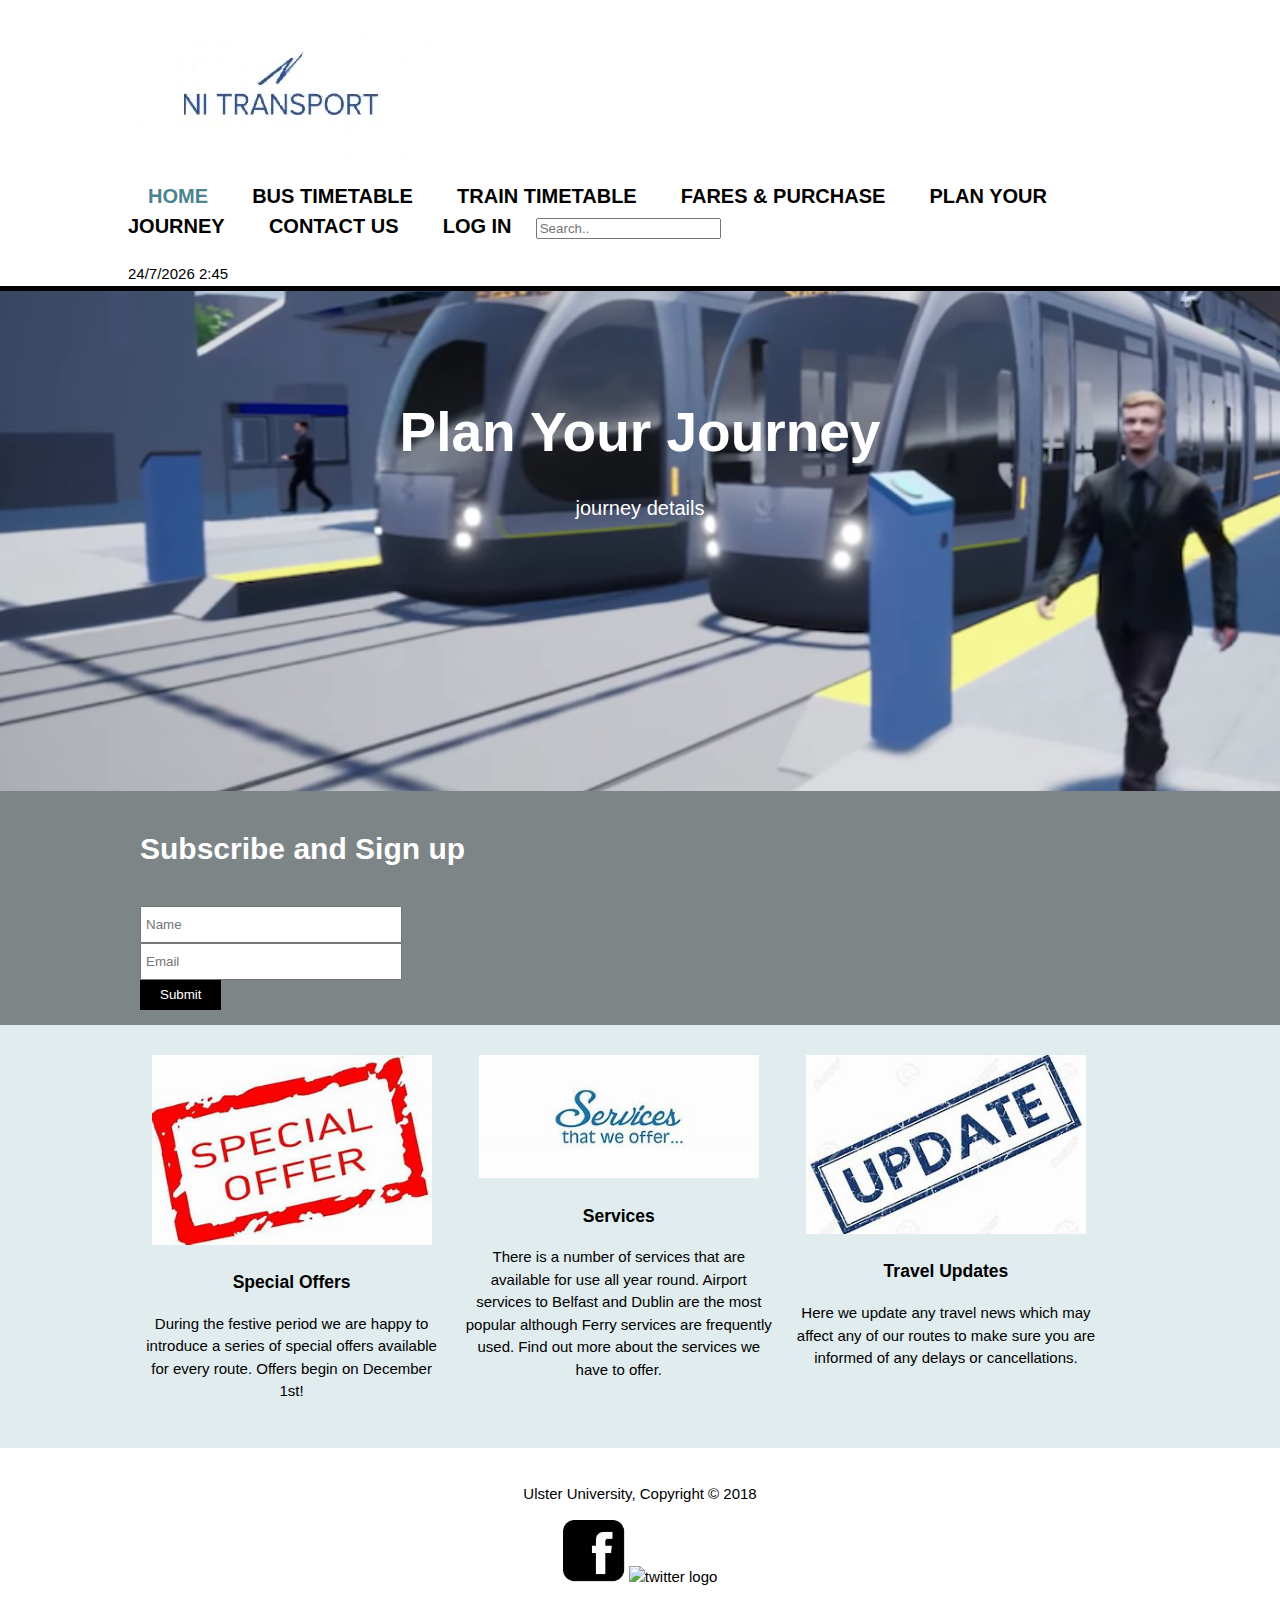
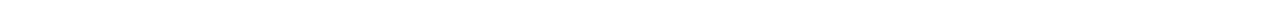
==== index.html @ bf231daf "Add files via upload" ====
<!DOCTYPE html>
<html>
<head>
	<title>Group Assignment</title>
	<meta name="viewport" content="width=device-width, initial-scale=1.0">
	<link rel="stylesheet" href="main.css">
</head>
<body>
    <header>
      <div class="container">
		  <div id=branding">
		  <img id="logo" src="logo1.jpg"
		  </div>
           
<br>
            <nav>
                <ul>
                    <li class="current"><a href="index.html">Home</a></li>
		            <li><a href="bus.html">Bus Timetable</a></li>
		            <li><a href="train.html">Train Timetable</a></li>
					<li><a href="fares.html">Fares & Purchase</a></li>
		            <li><a href="plan.html">Plan Your Journey</a></li>
		            <li><a href="contact.html">Contact Us</a></li>
					<li><a href="staff.html">Log In</a></li>
					<input type="text" placeholder="Search..">
                </ul>
				<br>
            </nav>
			
			<script>
  var currentDate = new Date(),
      day = currentDate.getDate(),
      month = currentDate.getMonth() + 1,
      year = currentDate.getFullYear();
  document.write(day + "/" + month + "/" + year)
</script>
<script>
 var currentTime = new Date(),
      hours = currentTime.getHours(),
      minutes = currentTime.getMinutes();
 if (minutes < 10) {
  minutes = "0" + minutes;
  }
 document.write(hours + ":" + minutes)
</script>
      </div>
    </header>
	


	<section id="showcase">
	   <div class="container">
	     <h1>Plan Your Journey</h1>
		 <p>journey details</p>
	   </div>
	</section>
	
	<section id="button">
	   <div class="container">
	     <h1>Subscribe and Sign up</h1>
		 <form>
		    <div>
		    <input type="text" placeholder="Name">
			</div>
			<div>
			<input type="email" placeholder="Email">
			</div>
			<button type="submit" class="button1">Submit</button>
		 </form>
	   </div>
	</section>
	
	<section id="topics">
	   <div class="container">
	      <div class="topic1">
		    <img src="offer.jpg">
		    <h3>Special Offers</h3>
			<p>During the festive period we are happy to introduce a series 
			of special offers available for every route. Offers begin on 
            December 1st!</p>
		  </div>
	      <div class="topic1">
		    <img src="service.jpg">
		    <h3>Services</h3>
			<p>There is a number of services that are available for use all
			year round. Airport services to Belfast and Dublin are the most
			popular although Ferry services are frequently used. Find out 
            more about the services we have to offer.</p>
		  </div>
		  <div class="topic1">
		    <img src="update.jpg">
		    <h3>Travel Updates</h3>
			<p>Here we update any travel news which may affect any of our 
			routes to make sure you are informed of any delays or 
			cancellations.</p>  
		  </div>
	   </div>
	</section>
	
	<footer>
	    <p>Ulster University, Copyright &copy; 2018</p>
		
		<img src="facebook.png" alt="facebook logo" href="facebook.com">
        <img src="twitter.png" alt="twitter logo" href="twitter.com">
    </footer>
		
</body>
</html>
---- main.css ----
body
{
	font-family: Arial, Helvetica, sans-serif;
	font-size: 15px;
	line-height: 1.5;
	padding: 0;
	margin: 0;
	background-color: #E1ECEF;
}

.container
{
	width: 80%;
	margin: auto;
	overflow: hidden;
}

header
{
	background-color: #FFFFFF;
	color: #000000;
	padding-top: 30px;
	min-height: 70px;
	border-bottom: #000000 5px solid;
}

header a
{
	color: #000000;
	text-decoration: none;
	text-transform: uppercase;
	font-size: 20px;
	font-weight: bold;
}

header ul 
{
	margin: 0;
	padding: 0;
}

header li 
{
	float: center;
	display: inline;
	padding: 0 20px 0 20px;
}

header #branding
{
	float: left;
}

header #branding h1
{
	margin: 0;
}

header nav
{
	float: right;
	margin-top: 10px;
}

header .current a
{
	color: #4B8491;
	font-weight: bold;
}

header a:hover
{
    color: #cccccc;
	font-weight: bold;
}


#showcase
{
	min-height: 500px;
	background:url(rail.jpg) no-repeat;
    background-size: cover;
	text-align: center;
	color: #ffffff;
	background-attachment: fixed;
}

#showcase h1
{
	margin-top: 100px;
	font-size: 55px;
	margin-bottom: 10px;
}

#showcase p
{
	font-size: 20px;
}

#button
{
	padding: 15px;
	color: #ffffff;
	background-color: #7D8586;
}

#button h1
{
	float: left:
}

#button form
{
	float: left;
	margin-top: 15px;
}

.button1
{
	height: 30px;
	background-color: #000000;
	border: 0;
	padding-left: 20px;
	padding-right: 20px;
	color: #ffffff;
}

#button input[type="text"]
{
	padding: 4px;
	height: 25px;
	width: 250px;
}


#button input[type="email"]
{
	padding: 4px;
	height: 25px;
	width: 250px;
}

#topics
{
	margin-top: 20px;
}

#topics .topic1
{
	float: left;
	width: 30%;
	padding: 10px;
	text-align: center;
}

#topics .topic1 img
{
	width: 280px;
}

script{
	margin-left: auto:
	

}

footer
{
	padding: 20px;
	margin-top: 20px;
	color: #000000;
	background-color: #FFFFFF;
	text-align: center;
}

footer img
{
    width: 5%;
}
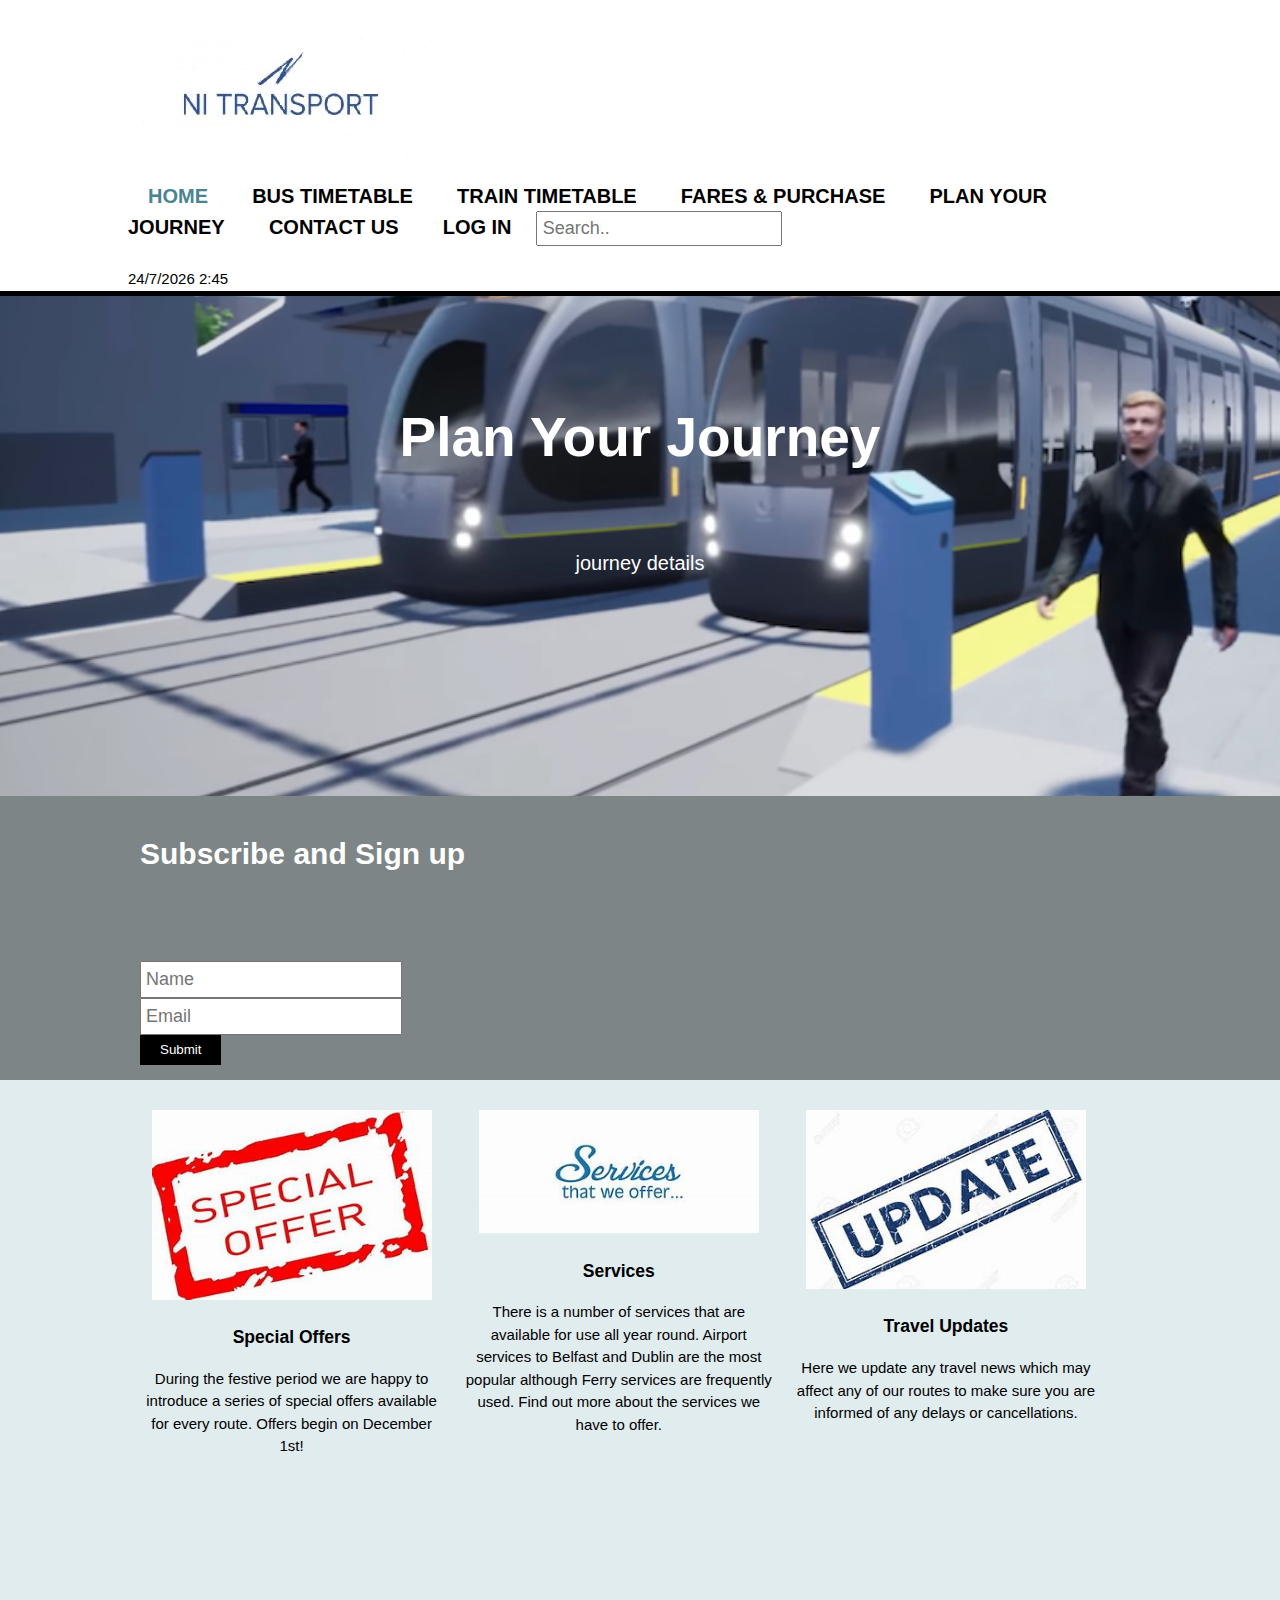
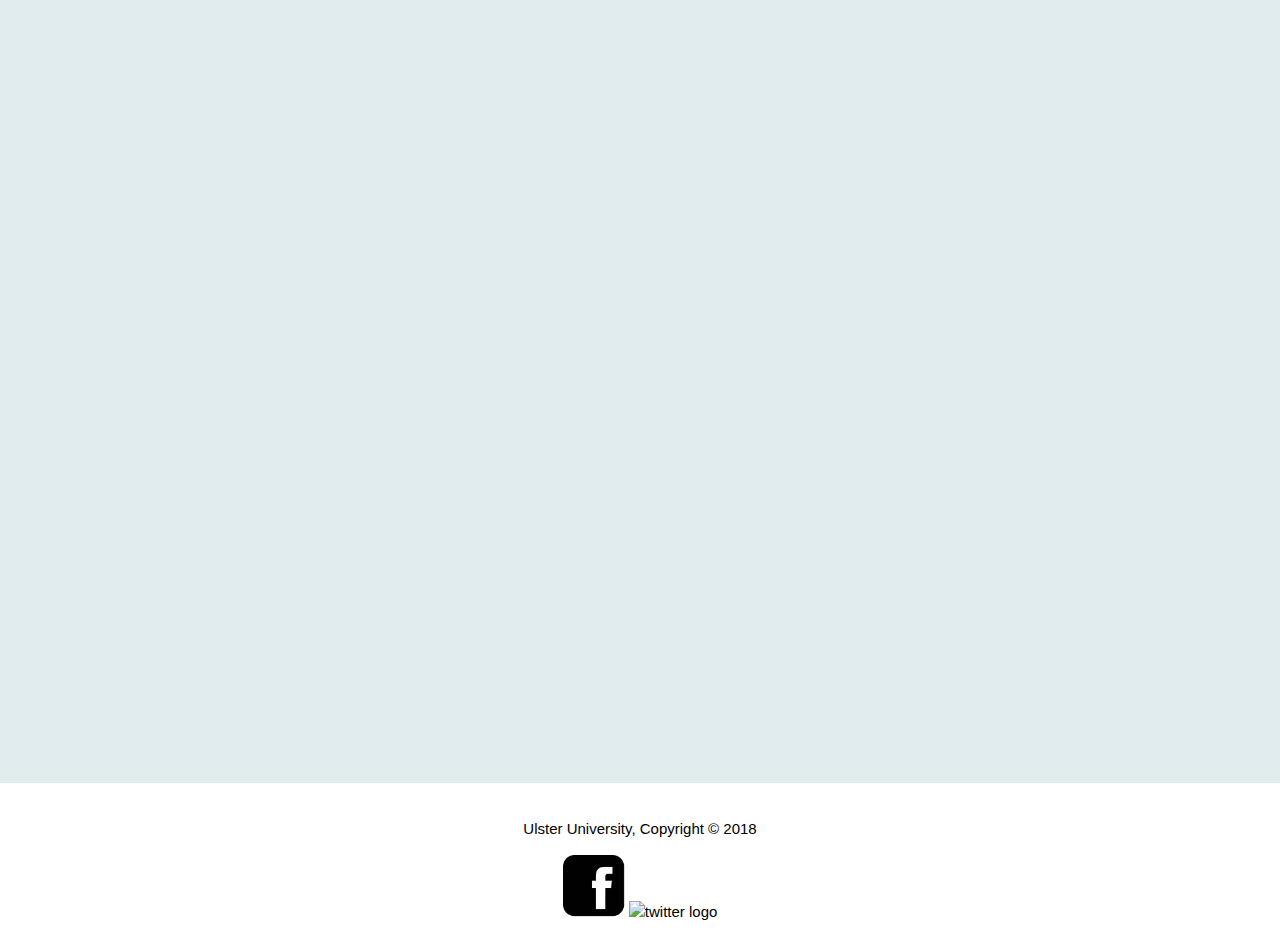
==== commit 0c8c299a: "Update index.html" ====
--- a/index.html
+++ b/index.html
@@ -18,7 +18,7 @@
                     <li class="current"><a href="index.html">Home</a></li>
 		            <li><a href="bus.html">Bus Timetable</a></li>
 		            <li><a href="train.html">Train Timetable</a></li>
-					<li><a href="fares.html">Fares & Purchase</a></li>
+					<li><a href="farespage.html">Fares & Purchase</a></li>
 		            <li><a href="plan.html">Plan Your Journey</a></li>
 		            <li><a href="contact.html">Contact Us</a></li>
 					<li><a href="staff.html">Log In</a></li>
@@ -105,4 +105,4 @@
     </footer>
 		
 </body>
-</html>+</html>
--- a/main.css
+++ b/main.css
@@ -160,8 +160,77 @@
 
 script{
 	margin-left: auto:
-	
-
+}
+
+/*log in pages*/
+#Box1 {
+	width: 400px;
+	height: 300px;
+	padding-left: 150px;
+	padding-top: 60px;
+	position: center;
+	float: left;
+	border:solid grey;
+	margin-left: 300px;
+	margin-top:100px;
+	box-shadow: 5px 10px 15px 7px #ffffff;
+
+}
+
+#Box2{
+	width: 400px;
+	height: 300px;
+	padding-left: 150px;
+	padding-top: 60px;
+	position: center;
+	float: right;
+	border:solid grey;
+	margin-right: 300px;
+	margin-top: 56px;
+	box-shadow: 5px 10px 15px 7px #ffffff;
+}
+
+
+h1{
+	padding-bottom: 50px;
+}
+
+#people{
+	border-radius: 50%;
+	margin-left: 300px;
+	margin-top: 100px;
+	height: 250px;
+	width: 350px;
+
+}
+
+#bus{
+	border-radius: 50%;
+	margin-left: 125px;
+	margin-top: 100px;
+	height:250px;
+	width: 350px;
+
+}
+
+#train{
+	border-radius: 50%;
+	margin-left: 125px;
+	margin-top: 100px;
+	height:250px;
+	width: 350px;
+}
+
+#register{
+	width: 450px;
+	height: 600px;
+	padding-left: 150px;
+	padding-top: 60px;
+	position: center;
+	border:solid grey;
+	margin-left: 650px;
+	margin-top:35px;
+	box-shadow: 5px 10px 15px 7px #ffffff;
 }
 
 footer
@@ -169,6 +238,383 @@
 	padding: 20px;
 	margin-top: 20px;
 	color: #000000;
+	background-color: #ffffff;
+	text-align: center;
+}
+
+
+footer img
+{
+    width: 5%;
+}
+
+
+
+
+table, th, td
+{
+	border: 1px solid black;
+}
+
+
+#map h1{
+  text-align: center;
+  background-color:#4b88a2;
+  padding-top: 10px;
+  padding-bottom: 10px;
+}
+
+#mapembed{
+  text-align: center;
+}
+
+article#main-article
+{
+	float:right;
+	width: 65%;
+	text-align: center;
+}
+
+#showcase1
+{
+	min-height: 400px;
+	background:url(help.jpg) no-repeat;
+    background-size: cover;
+	text-align: center;
+	color: #ffffff;
+	background-attachment: fixed;
+}
+
+#contactus
+{
+	margin-top: 20px;
+}
+
+#contactus .enquiry
+{
+	font-size: 18px;
+	float: left;
+	width: 43%;
+	padding: 40px;
+}
+
+.enquiry form
+{
+	 margin-top: 15px;
+	 width: 250px;
+}
+
+label
+{
+	font-size: 20px;
+}
+
+#enquiry1
+{
+	width: 230px;
+	padding: 8px;
+}
+
+input[type="text"]
+{
+    font-size:18px;
+	padding: 5px;
+}
+
+input[type="number"]
+{
+    font-size:18px;
+	padding: 5px;
+}
+
+input[type="email"]
+{
+    font-size:18px;
+	padding: 5px;
+}
+
+input[type="submit"]
+{
+    font-size:20px;
+}
+
+textarea
+{
+	width: 500px;
+	padding: 20px;
+}
+
+input[type="date"]
+{
+    font-size:18px;
+	padding: 1px;
+}
+
+input[type="time"]
+{
+    font-size:18px;
+	padding: 1px;
+}
+
+input[type="radio"]
+{
+    font-size:20px;
+	padding: 8px;
+}
+
+#contactus h3
+{
+  text-align: center;
+  background-color:#4b88a2;
+  padding-top: 10px;
+  padding-bottom: 10px;
+}
+
+#plan .journey
+{
+	font-size: 18px;
+	float: left;
+	width: 45%;
+	padding: 40px;
+}
+
+.journey form
+{
+	 margin-top: 15px;
+	 width: 100px;
+}
+
+#plan h3
+{
+  text-align: center;
+  background-color:#4b88a2;
+  padding-top: 10px;
+  padding-bottom: 10px;
+}
+
+
+/* Fares page styling */
+#box3
+{
+	width: 40%;
+	height: 200px;
+	padding: 20px, 20px,20px,20px;
+	position:center;
+	float : left ;
+	margin-left:70px;
+	margin-right:20px;
+
+}
+
+#box4 {
+
+width: 40%;
+	height: 200px;
+	padding: 20px, 20px,20px,20px;
+	position:center;
+	float : right  ;
+	margin-left:10px;
+	margin-right:70px;
+}
+
+
+#box4 h1 
+{
+
+font-size: 25px;
+text-align: center;
+color:#5f9ea0;
+border: solid 4px;
+margin-top:30px;
+
+
+}
+
+#box3 h1
+{
+
+font-size: 25px;
+text-align: center;
+color:#5f9ea0;
+border: solid 4px;
+margin-top:30px;
+
+}
+
+#box3 h1:hover {
+	color:#FFFFFF;
+	background:rgb(95, 158, 160,0.2) ;
+	
+}
+
+#box4 h1:hover {
+	color:#FFFFFF;
+	background:rgb(95, 158, 160,0.2) ;
+
+}
+
+#box3 p 
+{
+
+font-size: 25px;
+text-align: center;
+
+}
+#box4 p 
+{
+
+font-size: 25px;
+text-align: center;
+
+}
+#box3 p:hover 
+{
+	font-size: 30px;
+	text-decoration: underline;
+}
+#box4 p:hover 
+{
+	font-size: 30px;
+	text-decoration: underline;
+}
+
+#box3 h2 
+{
+	text-align: center;
+	font-size:20px;
+	color:#0000FF;
+	text-decoration: underline;
+
+}
+
+#box4 h2 {
+
+	text-align: center;
+	font-size:20px;
+	color:#0000FF;
+	text-decoration: underline;
+}
+
+
+#purchase {
+	margin-top:40px;
+	
+	margin-bottom:20px;
+	line-height: 40px;
+	
+
+}
+#purchase table
+{
+	text-align:left;
+	padding-left:20px;
+	line-height:2.0;
+	
+	
+}
+#bus2
+{	width:100%;
+	position:center;
+	background-attachment:fixed;
+	padding-bottom:0px;
+	border-bottom:4px solid black;
+}
+#h2 
+{
+	padding-left:20px;
+	text-align: left;
+	color:#5f9ea0;
+	font-size: 15px;
+	text-decoration:underline;
+}
+#h2:hover 
+{
+	border:solid 2px;
+	text-align: left;
+	padding-left:20px;
+	color:#FFFFFF;
+	background:rgb(95, 158, 160,0.2) ;
+}
+
+
+#purchase button  {
+
+	
+	color: #5f9ea0;
+	background:rgb(95, 158, 160,0.2);
+	border: solid 3px;
+	height: 35px;
+	width:150px;
+	border-radius: 50px 50px 50px 50px;
+	margin-left: 40px;
+
+}
+
+#purchase button:hover
+{
+	Height: 38px;
+	color:#FFFFFF;
+	
+	
+	
+}
+
+.row,
+.row > .column {
+    padding: 15px;
+	padding-down:10px;
+	
+}
+
+
+.column {
+    float: left;
+    width: 30%;
+	padding-left:20px;
+	
+	
+}
+
+.row:after {
+    content: "";
+    display: table;
+    clear: both;
+}
+
+
+.content {
+    background-color: white;
+    padding: 10px;
+	font-size:17px
+	
+}
+#buttonfares 
+{
+	color: #5f9ea0;
+	background:rgb(95, 158, 160,0.2);
+	border: solid 3px;
+	height: 35px;
+	width:150px;
+	border-radius: 50px 50px 50px 50px;
+	margin-left: 40px;
+	text-align:center;
+	
+}
+#buttonfares:hover
+{
+
+	border:solid 2px;
+	text-align: center;
+	padding-left:20px;
+	color:#FFFFFF;
+	background:rgb(95, 158, 160,0.5) ;
+}
+
+footer
+{
+	padding: 20px;
+	margin-top: 900px;
+	color: #000000;
 	background-color: #FFFFFF;
 	text-align: center;
 }
@@ -179,4 +625,4 @@
 }
 
 
-	+	
